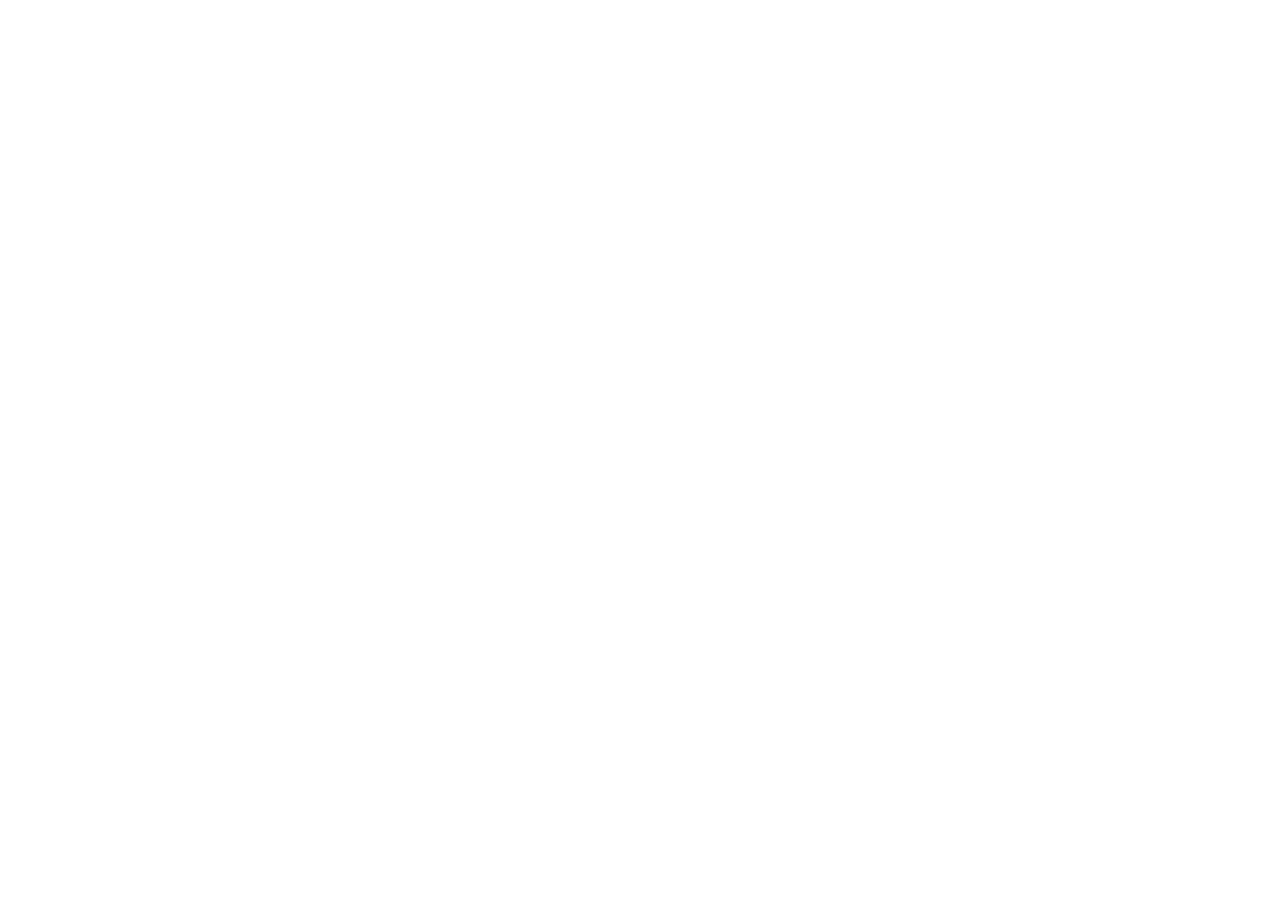
==== angebot.html @ c51e9775 "first commit" ====
<!DOCTYPE html>
<html lang="en">
<head>
    <meta charset="UTF-8">
    <meta name="viewport" content="width=device-width, initial-scale=1.0">
    <title>Document Angebot</title>
</head>
<body>
    
</body>
</html>
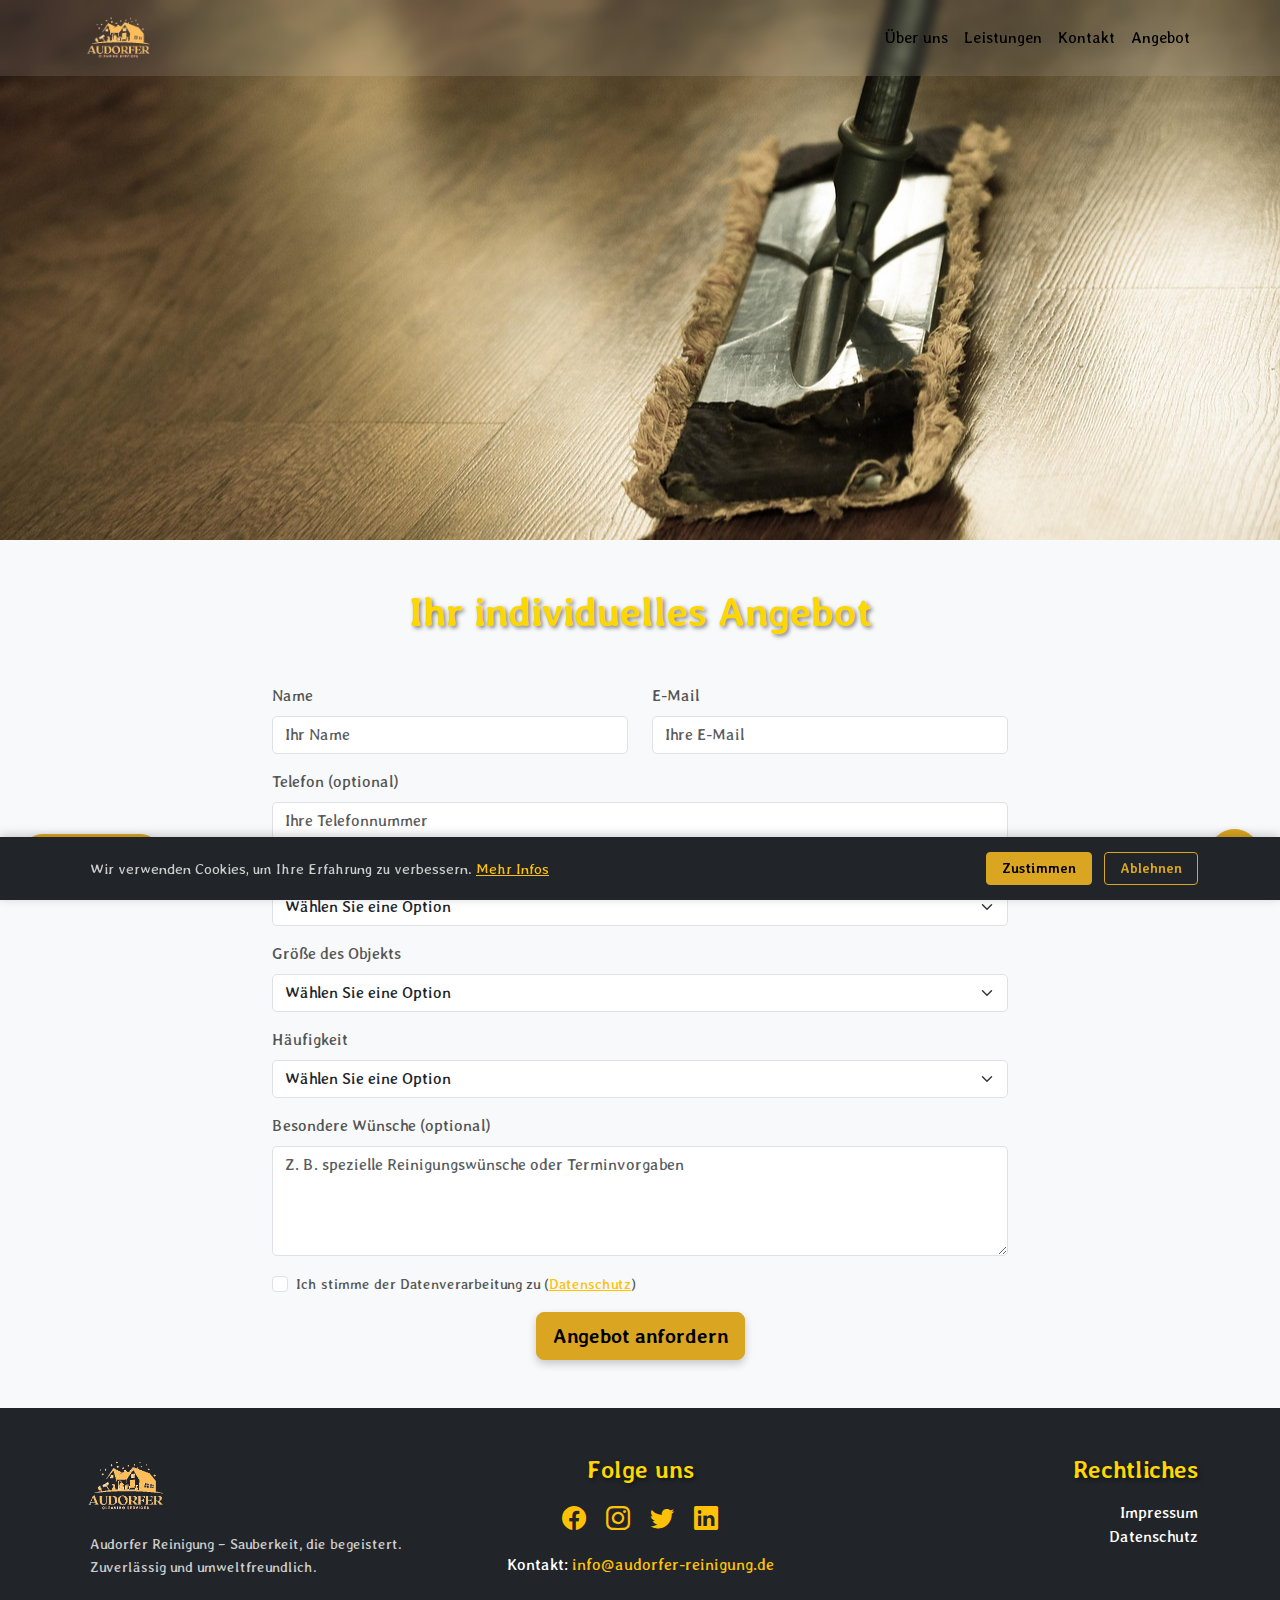
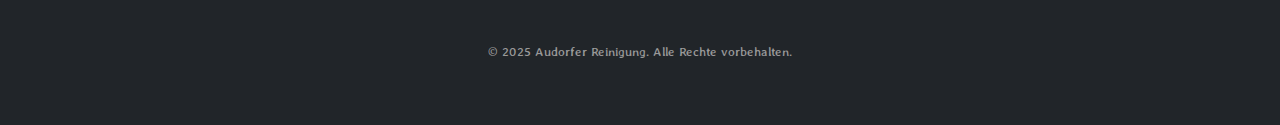
==== commit 6e54bc3b: "final update" ====
--- a/angebot.html
+++ b/angebot.html
@@ -1,11 +1,219 @@
 <!DOCTYPE html>
-<html lang="en">
+<html lang="de">
+
 <head>
+    <!-- Grundlegende Meta-Tags -->
     <meta charset="UTF-8">
     <meta name="viewport" content="width=device-width, initial-scale=1.0">
-    <title>Document Angebot</title>
+    <meta http-equiv="X-UA-Compatible" content="IE=edge">
+    <meta name="robots" content="index, follow"> <!-- Suchmaschinen erlauben das Indexieren -->
+
+    <title>Angebot - Audorfer Reinigung</title>
+    <meta name="description"
+        content="Fordern Sie Ihr individuelles Reinigungsangebot an – schnell und einfach bei Audorfer Reinigung.">
+
+    <!-- SEO Meta-Tags -->
+    <meta name="description"
+        content="Professionelle Reinigung für Zuhause und Büro bei Audorfer Reinigung. Zuverlässig, umweltfreundlich und günstig. Jetzt Angebot sichern!">
+    <meta name="keywords"
+        content="Reinigung, Audorfer Reinigung, Büroreinigung, Wohnungsreinigung, Fensterreinigung, umweltfreundlich, Reinigungsdienste, Angebot">
+    <meta name="author" content="Audorfer Reinigung">
+
+    <!-- Favicons -->
+    <link rel="icon" type="image/png" href="./favicon/favicon-96x96.png" sizes="96x96" />
+    <link rel="icon" type="image/svg+xml" href="./favicon/favicon.svg" />
+    <link rel="shortcut icon" href="./favicon/favicon.ico" />
+    <link rel="apple-touch-icon" sizes="180x180" href="./favicon/apple-touch-icon.png" />
+    <link rel="manifest" href="./favicon/site.webmanifest">
+
+    <!-- Open Graph (für Social Media wie Facebook, WhatsApp) -->
+    <meta property="og:title" content="Audorfer Reinigung - Professionelle Reinigungsdienste">
+    <meta property="og:description"
+        content="Sauberkeit, die begeistert! Zuverlässige und umweltfreundliche Reinigung für Ihr Zuhause oder Büro.">
+    <meta property="og:type" content="website">
+    <meta property="og:url" content="https://www.audorfer.com/">
+    <meta property="og:image" content="https://www.audorfer.com/img/logo/logo_transparent2.png">
+    <!-- Social Media Vorschaubild -->
+    <meta property="og:image:alt" content="Audorfer Reinigung Logo">
+    <meta property="og:site_name" content="Audorfer Reinigung">
+
+    <!-- Twitter Cards -->
+    <meta name="twitter:card" content="summary_large_image">
+    <meta name="twitter:title" content="Audorfer Reinigung - Professionelle Reinigungsdienste">
+    <meta name="twitter:description"
+        content="Sauberkeit, die begeistert! Zuverlässige und umweltfreundliche Reinigung für Ihr Zuhause oder Büro.">
+    <meta name="twitter:image" content="https://www.audorfer.com/img/logo/logo_transparent2.png">
+
+    <!-- Stylesheets -->
+    <link rel="stylesheet" href="https://cdn.jsdelivr.net/npm/bootstrap@5.3.0/dist/css/bootstrap.min.css">
+    <link rel="stylesheet" href="https://cdn.jsdelivr.net/npm/bootstrap-icons@1.11.3/font/bootstrap-icons.css">
+    <!-- Google Fonts für Averia Libre -->
+    <link rel="preconnect" href="https://fonts.googleapis.com">
+    <link rel="preconnect" href="https://fonts.gstatic.com" crossorigin>
+    <link
+        href="https://fonts.googleapis.com/css2?family=Averia+Libre:ital,wght@0,300;0,400;0,700;1,300;1,400;1,700&display=swap"
+        rel="stylesheet">
+    <link rel="stylesheet" href="style.css">
+
+    <!-- Canonical URL (verhindert Duplicate Content) -->
+    <link rel="canonical" href="https://www.audorfer.com/">
 </head>
-<body>
-    
+
+<body id="top">
+    <!-- Navbar -->
+    <header class="hero">
+        <nav class="navbar navbar-expand-lg fixed-top">
+            <div class="container">
+                <a class="navbar-brand" href="index.html">
+                    <img src="./img/logo/logo_transparent2.png" alt="Audorfer Logo" style="max-height: 50px;">
+                </a>
+                <button class="navbar-toggler" type="button" data-bs-toggle="collapse" data-bs-target="#navbarNav"
+                    title="Toggle navigation">
+                    <span class="navbar-toggler-icon"></span>
+                </button>
+                <div class="collapse navbar-collapse" id="navbarNav">
+                    <ul class="navbar-nav ms-auto">
+                        <li class="nav-item"><a class="nav-link" href="index.html#about">Über uns</a></li>
+                        <li class="nav-item"><a class="nav-link" href="index.html#services">Leistungen</a></li>
+                        <li class="nav-item"><a class="nav-link" href="index.html#contact">Kontakt</a></li>
+                        <li class="nav-item"><a class="nav-link" href="angebot.html">Angebot</a></li>
+                    </ul>
+                </div>
+            </div>
+        </nav>
+    </header>
+
+    <!-- Angebot Formular -->
+    <section class="offer-section py-5">
+        <div class="container">
+            <h1 class="golden-title shadow-text text-center mb-5">Ihr individuelles Angebot</h1>
+            <div class="row justify-content-center">
+                <div class="col-lg-8 col-md-10">
+                    <form class="offer-form" onsubmit="sendMail(event)">
+                        <div class="row">
+                            <div class="col-md-6 mb-3">
+                                <label for="offer-name" class="form-label">Name</label>
+                                <input type="text" class="form-control" id="offer-name" name="name" placeholder="Ihr Name" required>
+                            </div>
+                            <div class="col-md-6 mb-3">
+                                <label for="offer-email" class="form-label">E-Mail</label>
+                                <input type="email" class="form-control" id="offer-email" name="email" placeholder="Ihre E-Mail" required>
+                            </div>
+                        </div>
+                        <div class="mb-3">
+                            <label for="offer-phone" class="form-label">Telefon (optional)</label>
+                            <input type="tel" class="form-control" id="offer-phone" name="phone" placeholder="Ihre Telefonnummer">
+                        </div>
+                        <div class="mb-3">
+                            <label for="offer-type" class="form-label">Art der Reinigung</label>
+                            <select class="form-select" id="offer-type" name="type" required>
+                                <option value="" disabled selected>Wählen Sie eine Option</option>
+                                <option value="wohnung">Wohnungsreinigung</option>
+                                <option value="buero">Büroreinigung</option>
+                                <option value="fenster">Fensterreinigung</option>
+                                <option value="teppich">Teppichreinigung</option>
+                                <option value="sonstiges">Sonstiges</option>
+                            </select>
+                        </div>
+                        <div class="mb-3">
+                            <label for="offer-size" class="form-label">Größe des Objekts</label>
+                            <select class="form-select" id="offer-size" name="size" required>
+                                <option value="" disabled selected>Wählen Sie eine Option</option>
+                                <option value="small">Kleiner als 50 m²</option>
+                                <option value="medium">50-100 m²</option>
+                                <option value="large">Über 100 m²</option>
+                            </select>
+                        </div>
+                        <div class="mb-3">
+                            <label for="offer-frequency" class="form-label">Häufigkeit</label>
+                            <select class="form-select" id="offer-frequency" name="frequency" required>
+                                <option value="" disabled selected>Wählen Sie eine Option</option>
+                                <option value="einmalig">Einmalig</option>
+                                <option value="woechentlich">Wöchentlich</option>
+                                <option value="monatlich">Monatlich</option>
+                            </select>
+                        </div>
+                        <div class="mb-3">
+                            <label for="offer-notes" class="form-label">Besondere Wünsche (optional)</label>
+                            <textarea class="form-control" id="offer-notes" name="notes" rows="4" placeholder="Z. B. spezielle Reinigungswünsche oder Terminvorgaben"></textarea>
+                        </div>
+                        <div class="mb-3 form-check">
+                            <input type="checkbox" class="form-check-input" id="offer-privacy" name="privacy" required>
+                            <label class="form-check-label" for="offer-privacy">Ich stimme der Datenverarbeitung zu (<a href="datenschutz.html" class="text-warning">Datenschutz</a>)</label>
+                        </div>
+                        <div class="text-center">
+                            <button type="submit" class="btn btn-warning btn-lg shadow-btn">Angebot anfordern</button>
+                        </div>
+                    </form>
+                </div>
+            </div>
+        </div>
+    </section>
+
+    <!-- Sticky Buttons -->
+    <a href="https://wa.me/49123456789" class="sticky-whatsapp btn btn-warning shadow-btn" target="_blank"
+        rel="noopener">
+        <i class="bi bi-whatsapp me-2"></i> WApp Me
+    </a>
+    <a href="#top" class="sticky-top-btn btn btn-warning shadow-btn" title="Nach oben scrollen">
+        <i class="bi bi-arrow-up"></i>
+    </a>
+
+    <!-- Cookie Banner -->
+    <div id="cookie-banner" class="cookie-banner">
+        <div class="container d-flex justify-content-between align-items-center">
+            <p class="intro-text m-0">Wir verwenden Cookies, um Ihre Erfahrung zu verbessern. <a href="datenschutz.html"
+                    class="text-warning">Mehr Infos</a></p>
+            <div>
+                <button id="cookie-accept" class="btn btn-warning btn-sm me-2">Zustimmen</button>
+                <button id="cookie-decline" class="btn btn-outline-warning btn-sm">Ablehnen</button>
+            </div>
+        </div>
+    </div>
+    <footer class="footer-section py-5 bg-dark text-white">
+        <div class="container">
+            <div class="row">
+                <!-- Logo und Kurzbeschreibung -->
+                <div class="col-md-4 mb-4">
+                    <a href="#" class="d-block mb-3">
+                        <img src="./img/logo/logo_transparent2.png" alt="Audorfer Logo" style="max-height: 60px;">
+                    </a>
+                    <p class="intro-text">Audorfer Reinigung – Sauberkeit, die begeistert. Zuverlässig und
+                        umweltfreundlich.</p>
+                </div>
+                <!-- Social Media und Kontakt -->
+                <div class="col-md-4 mb-4 text-center">
+                    <h5 class="golden-title mb-3">Folge uns</h5>
+                    <div class="social-links">
+                        <a href="#" class="text-warning me-3"><i class="bi bi-facebook"></i></a>
+                        <a href="#" class="text-warning me-3"><i class="bi bi-instagram"></i></a>
+                        <a href="#" class="text-warning me-3"><i class="bi bi-twitter"></i></a>
+                        <a href="#" class="text-warning"><i class="bi bi-linkedin"></i></a>
+                    </div>
+                    <p class="mt-3">Kontakt: <a href="mailto:info@audorfer-reinigung.de"
+                            class="text-warning">info@audorfer-reinigung.de</a></p>
+                </div>
+                <!-- Links (Impressum, Datenschutz) -->
+                <div class="col-md-4 mb-4 text-md-end">
+                    <h5 class="golden-title mb-3">Rechtliches</h5>
+                    <ul class="list-unstyled">
+                        <li><a href="impressum.html" class="text-white">Impressum</a></li>
+                        <li><a href="datenschutz.html" class="text-white">Datenschutz</a></li>
+                        <!-- <li><a href="#agb" class="text-white">AGB</a></li> -->
+                    </ul>
+                </div>
+            </div>
+            <!-- Copyright -->
+            <div class="row mt-4">
+                <div class="col-12 text-center">
+                    <p class="small">&copy; 2025 Audorfer Reinigung. Alle Rechte vorbehalten.</p>
+                </div>
+            </div>
+        </div>
+    </footer>
+    <script src="https://cdn.jsdelivr.net/npm/bootstrap@5.3.0/dist/js/bootstrap.bundle.min.js"></script>
+    <script src="script.js"></script>
+    <script src="coockie.js"></script>
 </body>
+
 </html>--- a/style.css
+++ b/style.css
@@ -0,0 +1,817 @@
+body {
+    margin: 0;
+    padding: 0;
+    box-sizing: border-box;
+    font-family: 'Averia Libre', sans-serif;
+    font-weight: 400;
+    /* Normales Gewicht als Standard */
+}
+
+.hero {
+    background: url('./img/hero1.jpg') no-repeat center center;
+    background-size: cover;
+    /* Bild füllt die gesamte Section */
+    min-height: 60vh;
+    /* Volle Bildschirmhöhe */
+    display: flex;
+    align-items: center;
+    justify-content: center;
+    position: relative;
+    /* Damit die Navbar darüber liegt */
+}
+
+.navbar {
+    background-color: rgba(255, 255, 255, 0.1);
+    /* Leicht transparenter Hintergrund */
+    -webkit-backdrop-filter: blur(5px);
+    /* Für Webkit-Browser */
+    backdrop-filter: blur(5px);
+    /* Standard für moderne Browser */
+}
+
+.navbar .nav-link {
+    color: black;
+    /* Weiße Links für Kontrast */
+    font-weight: 500;
+}
+
+.navbar .nav-link:hover {
+    color: #ffc107;
+    /* Gelb beim Hover, passend zum Button */
+}
+
+.hero-content {
+    padding: 20px;
+    text-shadow: 2px 2px 4px rgba(0, 0, 0, 0.7);
+    /* Schatten für bessere Lesbarkeit */
+}
+
+.animate-text {
+    animation: fadeIn 2s ease-in-out;
+}
+
+@keyframes fadeIn {
+    0% {
+        opacity: 0;
+    }
+
+    100% {
+        opacity: 1;
+    }
+}
+
+/* About-Sektion */
+#about {
+    background-color: #f8f9fa;
+}
+
+.fade-in {
+    opacity: 0;
+    transform: translateY(20px);
+    transition: opacity 0.6s ease-out, transform 0.6s ease-out;
+}
+
+.fade-in.visible {
+    opacity: 1;
+    transform: translateY(0);
+}
+
+/* Mobile-spezifische Animation für das Bild */
+.mobile-fade-in {
+    opacity: 1;
+    /* Standardmäßig sichtbar auf Desktop */
+}
+
+#about img {
+    max-width: 100%;
+    height: auto;
+}
+
+/* Goldenes Theme */
+/* Goldenes Theme mit Averia Libre */
+.golden-title {
+    color: #FFD700;
+    /* Helles Gold für die Überschrift */
+    font-family: 'Averia Libre', sans-serif;
+    /* Dein neuer Font */
+    font-weight: 700;
+    font-size: 2.5rem;
+    /* Etwas größer für mehr Wirkung */
+}
+
+.intro-text {
+    color: #333;
+    /* Dunkelgrau für guten Kontrast */
+    font-family: 'Averia Libre', sans-serif;
+    font-weight: 400;
+    /* Normal für den Text */
+    line-height: 1.6;
+}
+
+.service-highlight {
+    color: #DAA520;
+    /* Dunkleres Gold für Hervorhebung */
+    font-family: 'Averia Libre', sans-serif;
+    font-weight: 600;
+    /* Etwas kräftiger */
+}
+
+.service-list li {
+    margin-bottom: 10px;
+    /* Mehr Abstand zwischen Listenelementen */
+    color: #555;
+    /* Dunkelgrau für Text */
+    font-family: 'Averia Libre', sans-serif;
+    font-weight: 400;
+    transition: transform 0.3s ease;
+    /* Leichte Animation */
+}
+
+.service-list li:hover {
+    transform: translateX(5px);
+    /* Leichter Shift beim Hover */
+}
+
+.golden-icon {
+    color: #F4C430;
+    /* Mittelgold für Icons */
+    transition: color 0.3s ease;
+}
+
+.service-list li:hover .golden-icon {
+    color: #FFD700;
+    /* Helles Gold beim Hover */
+}
+
+/* Services section */
+/* Services-Sektion */
+.services-section {
+    position: relative;
+    overflow: hidden;
+    /* Verhindert Überlaufen des animierten Hintergrunds */
+    padding: 80px 0;
+    /* Mehr Padding für Eleganz */
+}
+
+.services-bg-animated {
+    position: absolute;
+    top: 0;
+    left: 0;
+    width: 100%;
+    height: 100%;
+    background: linear-gradient(45deg, #FFD700, #DAA520, #F4C430);
+    /* Goldener Verlauf */
+    opacity: 0.2;
+    /* Subtil */
+    z-index: 0;
+    /* Hinter dem Inhalt */
+    animation: gradientShift 10s ease infinite;
+    /* Animation für Farbwechsel */
+    transform: translateY(100%);
+    /* Start außerhalb */
+    transition: transform 0.8s ease-out;
+    /* Beim Scrollen hoch */
+}
+
+.services-section.visible .services-bg-animated {
+    transform: translateY(0);
+    /* Sichtbar beim Scrollen */
+}
+
+@keyframes gradientShift {
+    0% {
+        background-position: 0% 50%;
+    }
+
+    50% {
+        background-position: 100% 50%;
+    }
+
+    100% {
+        background-position: 0% 50%;
+    }
+}
+
+.services-bg {
+    position: relative;
+    z-index: 1;
+    /* Über dem animierten Hintergrund */
+}
+
+.services-bg img {
+    border: 5px solid #FFD700;
+    /* Goldener Rahmen */
+}
+
+/* Text- und Button-Verbesserungen */
+.shadow-text {
+    text-shadow: 1px 1px 3px rgba(0, 0, 0, 0.3);
+    /* Subtiler Schatten */
+}
+
+.shadow-btn {
+    box-shadow: 0 4px 8px rgba(0, 0, 0, 0.2);
+    /* Schatten für den Button */
+    transition: box-shadow 0.3s ease, transform 0.3s ease;
+}
+
+.shadow-btn:hover {
+    box-shadow: 0 6px 12px rgba(0, 0, 0, 0.3);
+    /* Stärkerer Schatten beim Hover */
+    transform: translateY(-2px);
+    /* Leichtes Anheben */
+}
+
+/* Bestehende Animationen bleiben, nur Feinjustierung */
+.fade-in-right {
+    opacity: 0;
+    transform: translateX(50px);
+    transition: opacity 0.8s ease-out, transform 0.8s ease-out;
+}
+
+.fade-in-right.visible {
+    opacity: 1;
+    transform: translateX(0);
+}
+
+/* Expertise-Sektion */
+.expertise-section {
+    position: relative;
+    overflow: hidden;
+    padding: 80px 0;
+}
+
+.expertise-bg-animated {
+    position: absolute;
+    top: 0;
+    left: 0;
+    width: 100%;
+    height: 100%;
+    background: linear-gradient(135deg, #F4C430, #DAA520, #FFD700);
+    /* Umgekehrter Gold-Verlauf */
+    opacity: 0.2;
+    z-index: 0;
+    animation: gradientShift 12s ease infinite;
+    /* Etwas langsamer als vorher */
+    transform: translateX(-100%);
+    /* Startet links außerhalb */
+    transition: transform 0.8s ease-out;
+}
+
+.expertise-section.visible .expertise-bg-animated {
+    transform: translateX(0);
+    /* Beim Scrollen rein */
+}
+
+/* Animation von links */
+.fade-in-left {
+    opacity: 0;
+    transform: translateX(-50px);
+    /* Startet 50px links */
+    transition: opacity 0.8s ease-out, transform 0.8s ease-out;
+}
+
+.fade-in-left.visible {
+    opacity: 1;
+    transform: translateX(0);
+}
+
+/* Icon-Boxen Styling */
+.expertise-boxes .golden-icon {
+    font-size: 2rem;
+    /* Größere Icons */
+    color: #F4C430;
+}
+
+.expertise-boxes h4 {
+    margin-bottom: 10px;
+}
+
+.expertise-boxes .d-flex:hover .golden-icon {
+    color: #FFD700;
+    /* Helles Gold beim Hover */
+}
+
+/* Bild-Styling */
+.expertise-section img {
+    border: 5px solid #FFD700;
+    /* Goldener Rahmen */
+}
+
+/* How We Work Sektion */
+.how-we-work-section {
+    position: relative;
+    overflow: hidden;
+    padding: 80px 0;
+    background-color: #f8f9fa;
+}
+
+/* Flex-Anpassung für Desktop und Mobil */
+.how-we-work-section .row {
+    display: flex;
+    flex-direction: row;
+    flex-wrap: nowrap;
+    align-items: center;
+}
+
+/* Schritt-Boxen */
+.step-box {
+    background: #fff;
+    padding: 15px;
+    border-radius: 50%;
+    box-shadow: 0 4px 8px rgba(0, 0, 0, 0.1);
+    transition: transform 0.3s ease;
+    width: 220px;
+    height: 220px;
+    display: flex;
+    flex-direction: column;
+    justify-content: center;
+    align-items: center;
+    text-align: center;
+}
+
+.step-box:hover {
+    transform: translateY(-5px);
+}
+
+.rounded-icon {
+    max-width: 60px;
+    height: auto;
+    border-radius: 50%;
+    border: 3px solid #FFD700;
+}
+
+.step-number {
+    color: #DAA520;
+    font-family: 'Averia Libre', sans-serif;
+    font-weight: 700;
+    font-size: 1.25rem;
+    margin-bottom: 5px;
+}
+
+.service-highlight {
+    font-size: 1rem;
+    margin-bottom: 5px;
+}
+
+.intro-text {
+    font-size: 0.8rem;
+    padding: 0 8px;
+}
+
+/* Spalten-Anpassung */
+.step-col {
+    display: flex;
+    justify-content: center;
+    margin-bottom: 20px;
+}
+
+/* Pfeil-Anpassung */
+.arrow-col {
+    display: flex;
+    justify-content: center;
+    align-items: center;
+    margin-bottom: 20px;
+    /* Abstand für Mobil */
+}
+
+.arrow-icon {
+    font-size: 1.5rem;
+    color: #F4C430;
+}
+
+/* Discount Sektion */
+.discount-section {
+    position: relative;
+    overflow: hidden;
+    padding: 100px 0;
+    /* Mehr Platz für den Effekt */
+    min-height: 400px;
+    /* Mindesthöhe für Sichtbarkeit */
+}
+
+.discount-bg {
+    position: absolute;
+    top: -50%;
+    /* Startet höher, damit es beim Scrollen reinläuft */
+    left: 0;
+    width: 100%;
+    height: 226%;
+    /* Noch mehr Höhe für sichtbaren Parallax */
+    background: url('./img/discount-bg.jpg') no-repeat center center;
+    background-size: cover;
+    z-index: 0;
+    transform: translateY(0);
+    transition: transform 0.1s linear;
+}
+
+.discount-section::after {
+    content: '';
+    position: absolute;
+    top: 0;
+    left: 0;
+    width: 100%;
+    height: 100%;
+    background: rgba(0, 0, 0, 0.3);
+    /* Dunkles Overlay für Kontrast */
+    z-index: 1;
+}
+
+/* Text und Button über dem Hintergrund */
+.discount-section .container {
+    z-index: 2;
+    /* Über dem Bild und Overlay */
+}
+
+.golden-title {
+    color: #FFD700;
+    font-family: 'Averia Libre', sans-serif;
+    font-weight: 700;
+    font-size: 2.5rem;
+    text-shadow: 2px 2px 4px rgba(0, 0, 0, 0.5);
+    /* Stärkerer Schatten für Lesbarkeit */
+}
+
+.btn-warning {
+    background-color: #DAA520;
+    border-color: #DAA520;
+    font-family: 'Averia Libre', sans-serif;
+    font-weight: 600;
+}
+
+.btn-warning:hover {
+    background-color: #FFD700;
+    border-color: #FFD700;
+}
+
+/* Fade-In-Up Animation */
+.fade-in-up {
+    opacity: 0;
+    transform: translateY(30px);
+    transition: opacity 0.8s ease-out, transform 0.8s ease-out;
+}
+
+.fade-in-up.visible {
+    opacity: 1;
+    transform: translateY(0);
+}
+
+/* Kontakt Sektion */
+.contact-section {
+    background-color: #f8f9fa;
+    /* Hellgrauer Hintergrund */
+    padding: 80px 0;
+}
+
+.contact-form .form-label {
+    font-family: 'Averia Libre', sans-serif;
+    color: #555;
+}
+
+.contact-form .form-control {
+    border-radius: 5px;
+    font-family: 'Averia Libre', sans-serif;
+}
+
+.contact-form .form-check-label {
+    font-size: 0.9rem;
+    color: #555;
+}
+
+.contact-info {
+    background-color: #212529;
+    /* Dunkelgrau wie Footer */
+    box-shadow: 0 4px 8px rgba(0, 0, 0, 0.1);
+}
+
+.contact-info p {
+    margin-bottom: 10px;
+    color: #ccc;
+}
+
+.contact-info .golden-icon {
+    font-size: 1.2rem;
+    color: #F4C430;
+}
+
+/* Animationen */
+.fade-in-left {
+    opacity: 0;
+    transform: translateX(-50px);
+    transition: opacity 0.8s ease-out, transform 0.8s ease-out;
+}
+
+.fade-in-left.visible {
+    opacity: 1;
+    transform: translateX(0);
+}
+
+.fade-in-right {
+    opacity: 0;
+    transform: translateX(50px);
+    transition: opacity 0.8s ease-out, transform 0.8s ease-out;
+}
+
+.fade-in-right.visible {
+    opacity: 1;
+    transform: translateX(0);
+}
+
+/* Footer Sektion */
+.footer-section {
+    background-color: #212529;
+    /* Dunkelgrau */
+    color: #fff;
+}
+
+.footer-section .golden-title {
+    font-size: 1.5rem;
+    color: #FFD700;
+}
+
+.footer-section .intro-text {
+    font-size: 0.9rem;
+    color: #ccc;
+}
+
+.social-links a {
+    font-size: 1.5rem;
+    transition: color 0.3s ease;
+}
+
+.social-links a:hover {
+    color: #F4C430;
+    /* Helleres Gold beim Hover */
+}
+
+.footer-section a {
+    color: #fff;
+    text-decoration: none;
+}
+
+.footer-section a:hover {
+    color: #FFD700;
+}
+
+.footer-section .small {
+    font-size: 0.8rem;
+    color: #999;
+}
+
+/* Sticky WhatsApp Button (links) */
+.sticky-whatsapp {
+    position: fixed;
+    bottom: 20px;
+    /* Abstand vom unteren Rand */
+    left: 20px;
+    /* Links statt rechts */
+    z-index: 1000;
+    padding: 10px 20px;
+    font-family: 'Averia Libre', sans-serif;
+    font-weight: 600;
+    font-size: 1rem;
+    border-radius: 25px;
+    background-color: #DAA520;
+    border-color: #DAA520;
+    text-decoration: none;
+    transition: background-color 0.3s ease, transform 0.3s ease;
+}
+
+.sticky-whatsapp:hover {
+    background-color: #FFD700;
+    border-color: #FFD700;
+    transform: scale(1.05);
+}
+
+/* Sticky Nach-oben Button (rechts) */
+.sticky-top-btn {
+    position: fixed;
+    bottom: 20px;
+    right: 20px;
+    z-index: 1000;
+    padding: 10px 15px;
+    font-family: 'Averia Libre', sans-serif;
+    font-size: 1.2rem;
+    border-radius: 50%;
+    /* Rund für Pfeil */
+    background-color: #DAA520;
+    border-color: #DAA520;
+    text-decoration: none;
+    transition: background-color 0.3s ease, transform 0.3s ease;
+}
+
+.sticky-top-btn:hover {
+    background-color: #FFD700;
+    border-color: #FFD700;
+    transform: scale(1.05);
+}
+
+/* Auf Mobilgeräten sichtbar lassen */
+@media (max-width: 767.98px) {
+    .sticky-whatsapp {
+        padding: 8px 15px;
+        /* Etwas kleiner */
+        font-size: 0.9rem;
+    }
+
+    .sticky-top-btn {
+        padding: 8px 12px;
+        font-size: 1rem;
+    }
+}
+
+/* Cookie Banner */
+.cookie-banner {
+    position: fixed;
+    bottom: 0;
+    left: 0;
+    width: 100%;
+    background-color: #212529;
+    /* Dunkelgrau wie Footer */
+    padding: 15px 0;
+    z-index: 1100;
+    /* Über Sticky-Buttons */
+    box-shadow: 0 -2px 10px rgba(0, 0, 0, 0.2);
+    display: none;
+    /* Startet versteckt, JS zeigt es */
+}
+
+.cookie-banner .intro-text {
+    font-size: 0.9rem;
+    color: #ccc;
+}
+
+.cookie-banner .btn-sm {
+    font-family: 'Averia Libre', sans-serif;
+    font-weight: 600;
+    padding: 5px 15px;
+}
+
+.cookie-banner .btn-warning {
+    background-color: #DAA520;
+    border-color: #DAA520;
+}
+
+.cookie-banner .btn-warning:hover {
+    background-color: #FFD700;
+    border-color: #FFD700;
+}
+
+.cookie-banner .btn-outline-warning {
+    color: #DAA520;
+    border-color: #DAA520;
+}
+
+.cookie-banner .btn-outline-warning:hover {
+    color: #FFD700;
+    border-color: #FFD700;
+}
+
+/* Responsivität */
+@media (max-width: 767.98px) {
+    .cookie-banner .container {
+        flex-direction: column;
+        text-align: center;
+    }
+
+    .cookie-banner .intro-text {
+        margin-bottom: 10px;
+    }
+}
+
+/* Privacy Sektion */
+.privacy-section {
+    background-color: #f8f9fa;
+    padding: 80px 0;
+}
+
+.privacy-section .card {
+    border: none;
+    border-radius: 10px;
+    background-color: #fff;
+}
+
+.privacy-section .card-body {
+    padding: 30px;
+}
+
+.privacy-section .service-highlight {
+    color: #DAA520;
+    font-size: 1.5rem;
+}
+
+.privacy-section .intro-text {
+    font-size: 1rem;
+    color: #555;
+    line-height: 1.6;
+}
+
+/* Impressum Sektion */
+.impressum-section {
+    background-color: #f8f9fa;
+    padding: 80px 0;
+}
+
+.impressum-section .card {
+    border: none;
+    border-radius: 10px;
+    background-color: #fff;
+}
+
+.impressum-section .card-body {
+    padding: 30px;
+}
+
+.impressum-section .service-highlight {
+    color: #DAA520;
+    font-size: 1.5rem;
+}
+
+.impressum-section .intro-text {
+    font-size: 1rem;
+    color: #555;
+    line-height: 1.6;
+}
+
+/* Angebot Sektion */
+.offer-section {
+    background-color: #f8f9fa;
+    padding: 80px 0;
+}
+
+.offer-form .form-label {
+    font-family: 'Averia Libre', sans-serif;
+    color: #555;
+}
+
+.offer-form .form-control,
+.offer-form .form-select {
+    border-radius: 5px;
+    font-family: 'Averia Libre', sans-serif;
+}
+
+.offer-form .form-check-label {
+    font-size: 0.9rem;
+    color: #555;
+}
+/* Thank You Sektion */
+.thank-you-section {
+    background-color: #f8f9fa;
+    padding: 100px 0; /* Mehr Platz für Zentrierung */
+}
+
+.thank-you-section .intro-text {
+    font-size: 1.2rem;
+    color: #555;
+}
+/* Responsivität für Mobilgeräte */
+@media (max-width: 767.98px) {
+    .how-we-work-section .row {
+        flex-direction: column;
+        flex-wrap: wrap;
+    }
+
+    .step-box {
+        width: 200px;
+        height: 200px;
+    }
+
+    .rounded-icon {
+        max-width: 50px;
+    }
+
+    .step-number {
+        font-size: 1.1rem;
+    }
+
+    .service-highlight {
+        font-size: 0.9rem;
+    }
+
+    .intro-text {
+        font-size: 0.75rem;
+    }
+
+    .step-col {
+        margin-bottom: 15px;
+        /* Weniger Abstand vor Pfeil */
+    }
+
+    .arrow-col {
+        margin-bottom: 15px;
+        /* Abstand nach Pfeil */
+    }
+
+    /* Mobile Ansicht */
+    .mobile-fade-in {
+        opacity: 0;
+        /* Unsichtbar bis Scroll */
+        transform: translateY(20px);
+        transition: opacity 0.6s ease-out, transform 0.6s ease-out;
+    }
+
+    .mobile-fade-in.visible {
+        opacity: 1;
+        transform: translateY(0);
+    }
+}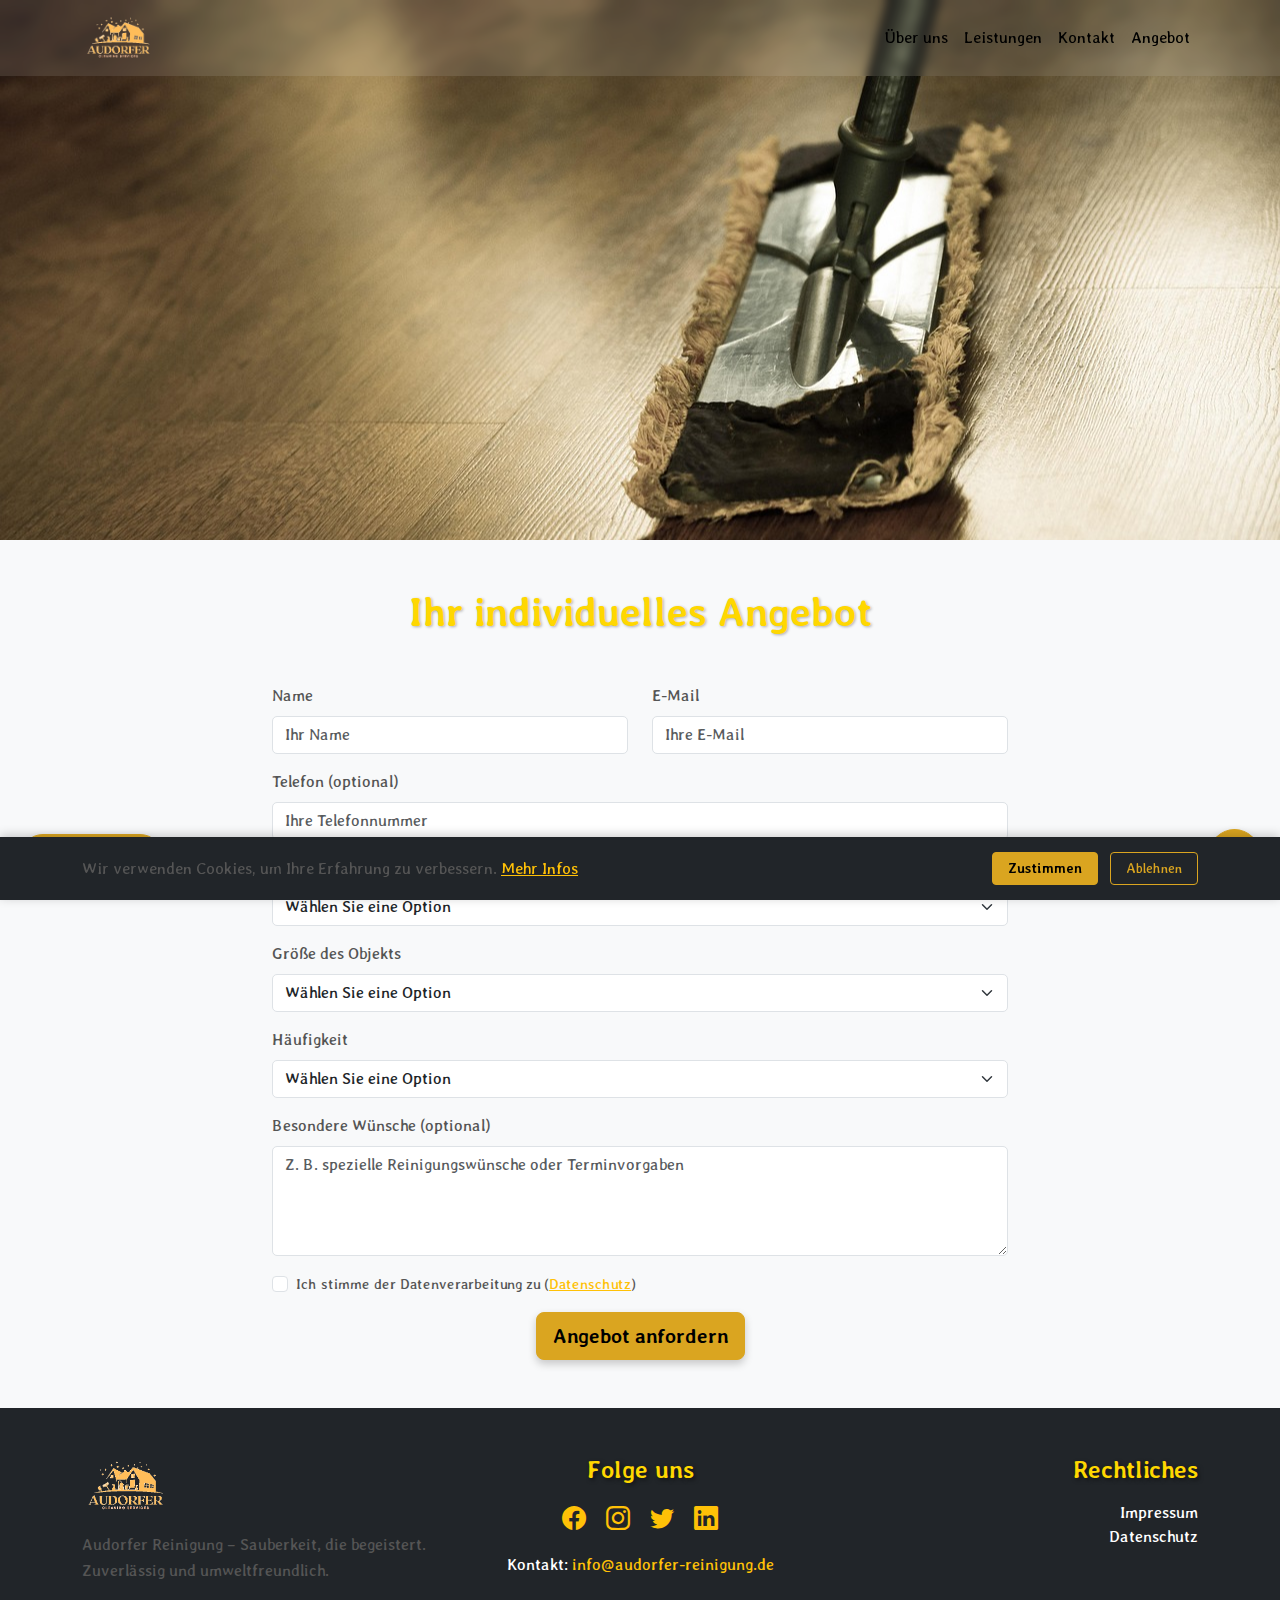
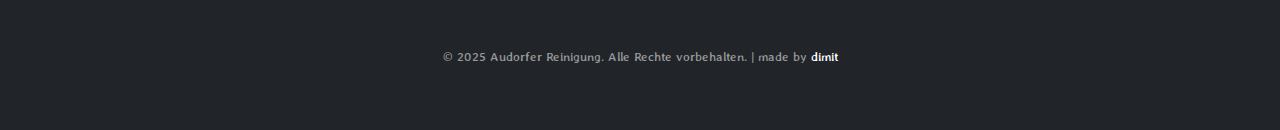
==== commit 9cd79782: "made by added, new style" ====
--- a/angebot.html
+++ b/angebot.html
@@ -93,16 +93,19 @@
                         <div class="row">
                             <div class="col-md-6 mb-3">
                                 <label for="offer-name" class="form-label">Name</label>
-                                <input type="text" class="form-control" id="offer-name" name="name" placeholder="Ihr Name" required>
+                                <input type="text" class="form-control" id="offer-name" name="name"
+                                    placeholder="Ihr Name" required>
                             </div>
                             <div class="col-md-6 mb-3">
                                 <label for="offer-email" class="form-label">E-Mail</label>
-                                <input type="email" class="form-control" id="offer-email" name="email" placeholder="Ihre E-Mail" required>
+                                <input type="email" class="form-control" id="offer-email" name="email"
+                                    placeholder="Ihre E-Mail" required>
                             </div>
                         </div>
                         <div class="mb-3">
                             <label for="offer-phone" class="form-label">Telefon (optional)</label>
-                            <input type="tel" class="form-control" id="offer-phone" name="phone" placeholder="Ihre Telefonnummer">
+                            <input type="tel" class="form-control" id="offer-phone" name="phone"
+                                placeholder="Ihre Telefonnummer">
                         </div>
                         <div class="mb-3">
                             <label for="offer-type" class="form-label">Art der Reinigung</label>
@@ -135,11 +138,13 @@
                         </div>
                         <div class="mb-3">
                             <label for="offer-notes" class="form-label">Besondere Wünsche (optional)</label>
-                            <textarea class="form-control" id="offer-notes" name="notes" rows="4" placeholder="Z. B. spezielle Reinigungswünsche oder Terminvorgaben"></textarea>
+                            <textarea class="form-control" id="offer-notes" name="notes" rows="4"
+                                placeholder="Z. B. spezielle Reinigungswünsche oder Terminvorgaben"></textarea>
                         </div>
                         <div class="mb-3 form-check">
                             <input type="checkbox" class="form-check-input" id="offer-privacy" name="privacy" required>
-                            <label class="form-check-label" for="offer-privacy">Ich stimme der Datenverarbeitung zu (<a href="datenschutz.html" class="text-warning">Datenschutz</a>)</label>
+                            <label class="form-check-label" for="offer-privacy">Ich stimme der Datenverarbeitung zu (<a
+                                    href="datenschutz.html" class="text-warning">Datenschutz</a>)</label>
                         </div>
                         <div class="text-center">
                             <button type="submit" class="btn btn-warning btn-lg shadow-btn">Angebot anfordern</button>
@@ -206,7 +211,12 @@
             <!-- Copyright -->
             <div class="row mt-4">
                 <div class="col-12 text-center">
-                    <p class="small">&copy; 2025 Audorfer Reinigung. Alle Rechte vorbehalten.</p>
+                    <p class="small">&copy; 2025 Audorfer Reinigung. Alle Rechte vorbehalten. | made by <a
+                            href="https://www.dimit.cc" target="_blank" rel="noopener noreferrer"
+                            class="text-decoration-none">
+                            dimit
+                        </a>
+                    </p>
                 </div>
             </div>
         </div>
--- a/style.css
+++ b/style.css
@@ -1,85 +1,170 @@
+/* Allgemeine Styles */
 body {
     margin: 0;
     padding: 0;
     box-sizing: border-box;
     font-family: 'Averia Libre', sans-serif;
     font-weight: 400;
-    /* Normales Gewicht als Standard */
-}
-
+    /* Standardgewicht */
+}
+
+/* Basis-Klassen (zentralisiert) */
+.golden-title {
+    color: #FFD700;
+    /* Helles Gold */
+    font-family: 'Averia Libre', sans-serif;
+    font-weight: 700;
+    font-size: 2.5rem;
+    text-shadow: 2px 2px 4px rgba(0, 0, 0, 0.5);
+}
+
+.intro-text {
+    color: #555;
+    /* Dunkelgrau */
+    font-family: 'Averia Libre', sans-serif;
+    font-weight: 400;
+    font-size: 1rem;
+    line-height: 1.6;
+}
+
+.service-highlight {
+    color: #DAA520;
+    /* Dunkleres Gold */
+    font-family: 'Averia Libre', sans-serif;
+    font-weight: 600;
+    font-size: 1rem;
+}
+
+.golden-icon {
+    color: #F4C430;
+    /* Mittelgold */
+    transition: color 0.3s ease;
+}
+
+.shadow-text {
+    text-shadow: 1px 1px 3px rgba(0, 0, 0, 0.3);
+}
+
+.shadow-btn {
+    box-shadow: 0 4px 8px rgba(0, 0, 0, 0.2);
+    transition: box-shadow 0.3s ease, transform 0.3s ease;
+}
+
+.shadow-btn:hover {
+    box-shadow: 0 6px 12px rgba(0, 0, 0, 0.3);
+    transform: translateY(-2px);
+}
+
+.btn-warning {
+    background-color: #DAA520;
+    border-color: #DAA520;
+    font-family: 'Averia Libre', sans-serif;
+    font-weight: 600;
+}
+
+.btn-warning:hover {
+    background-color: #FFD700;
+    border-color: #FFD700;
+}
+
+/* Animationen */
+@keyframes fadeIn {
+    0% {
+        opacity: 0;
+    }
+
+    100% {
+        opacity: 1;
+    }
+}
+
+.animate-text {
+    animation: fadeIn 2s ease-in-out;
+}
+
+.fade-in {
+    opacity: 0;
+    transform: translateY(20px);
+    transition: opacity 0.6s ease-out, transform 0.6s ease-out;
+}
+
+.fade-in.visible {
+    opacity: 1;
+    transform: translateY(0);
+}
+
+.fade-in-left {
+    opacity: 0;
+    transform: translateX(-50px);
+    transition: opacity 0.8s ease-out, transform 0.8s ease-out;
+}
+
+.fade-in-left.visible {
+    opacity: 1;
+    transform: translateX(0);
+}
+
+.fade-in-right {
+    opacity: 0;
+    transform: translateX(50px);
+    transition: opacity 0.8s ease-out, transform 0.8s ease-out;
+}
+
+.fade-in-right.visible {
+    opacity: 1;
+    transform: translateX(0);
+}
+
+.fade-in-up {
+    opacity: 0;
+    transform: translateY(30px);
+    transition: opacity 0.8s ease-out, transform 0.8s ease-out;
+}
+
+.fade-in-up.visible {
+    opacity: 1;
+    transform: translateY(0);
+}
+
+.mobile-fade-in {
+    opacity: 1;
+    /* Standard auf Desktop */
+}
+
+/* Hero Section */
 .hero {
     background: url('./img/hero1.jpg') no-repeat center center;
     background-size: cover;
-    /* Bild füllt die gesamte Section */
     min-height: 60vh;
-    /* Volle Bildschirmhöhe */
     display: flex;
     align-items: center;
     justify-content: center;
     position: relative;
-    /* Damit die Navbar darüber liegt */
-}
-
-.navbar {
-    background-color: rgba(255, 255, 255, 0.1);
-    /* Leicht transparenter Hintergrund */
-    -webkit-backdrop-filter: blur(5px);
-    /* Für Webkit-Browser */
-    backdrop-filter: blur(5px);
-    /* Standard für moderne Browser */
-}
-
-.navbar .nav-link {
-    color: black;
-    /* Weiße Links für Kontrast */
-    font-weight: 500;
-}
-
-.navbar .nav-link:hover {
-    color: #ffc107;
-    /* Gelb beim Hover, passend zum Button */
 }
 
 .hero-content {
     padding: 20px;
     text-shadow: 2px 2px 4px rgba(0, 0, 0, 0.7);
-    /* Schatten für bessere Lesbarkeit */
-}
-
-.animate-text {
-    animation: fadeIn 2s ease-in-out;
-}
-
-@keyframes fadeIn {
-    0% {
-        opacity: 0;
-    }
-
-    100% {
-        opacity: 1;
-    }
-}
-
-/* About-Sektion */
+}
+
+.navbar {
+    background-color: rgba(255, 255, 255, 0.1);
+    -webkit-backdrop-filter: blur(5px);
+    backdrop-filter: blur(5px);
+}
+
+.navbar .nav-link {
+    color: black;
+    font-weight: 500;
+}
+
+.navbar .nav-link:hover {
+    color: #ffc107;
+}
+
+/* About Section */
 #about {
     background-color: #f8f9fa;
-}
-
-.fade-in {
-    opacity: 0;
-    transform: translateY(20px);
-    transition: opacity 0.6s ease-out, transform 0.6s ease-out;
-}
-
-.fade-in.visible {
-    opacity: 1;
-    transform: translateY(0);
-}
-
-/* Mobile-spezifische Animation für das Bild */
-.mobile-fade-in {
-    opacity: 1;
-    /* Standardmäßig sichtbar auf Desktop */
 }
 
 #about img {
@@ -87,70 +172,25 @@
     height: auto;
 }
 
-/* Goldenes Theme */
-/* Goldenes Theme mit Averia Libre */
-.golden-title {
-    color: #FFD700;
-    /* Helles Gold für die Überschrift */
-    font-family: 'Averia Libre', sans-serif;
-    /* Dein neuer Font */
-    font-weight: 700;
-    font-size: 2.5rem;
-    /* Etwas größer für mehr Wirkung */
-}
-
-.intro-text {
-    color: #333;
-    /* Dunkelgrau für guten Kontrast */
-    font-family: 'Averia Libre', sans-serif;
-    font-weight: 400;
-    /* Normal für den Text */
-    line-height: 1.6;
-}
-
-.service-highlight {
-    color: #DAA520;
-    /* Dunkleres Gold für Hervorhebung */
-    font-family: 'Averia Libre', sans-serif;
-    font-weight: 600;
-    /* Etwas kräftiger */
-}
-
 .service-list li {
     margin-bottom: 10px;
-    /* Mehr Abstand zwischen Listenelementen */
     color: #555;
-    /* Dunkelgrau für Text */
-    font-family: 'Averia Libre', sans-serif;
-    font-weight: 400;
     transition: transform 0.3s ease;
-    /* Leichte Animation */
 }
 
 .service-list li:hover {
     transform: translateX(5px);
-    /* Leichter Shift beim Hover */
-}
-
-.golden-icon {
-    color: #F4C430;
-    /* Mittelgold für Icons */
-    transition: color 0.3s ease;
 }
 
 .service-list li:hover .golden-icon {
     color: #FFD700;
-    /* Helles Gold beim Hover */
-}
-
-/* Services section */
-/* Services-Sektion */
+}
+
+/* Services Section */
 .services-section {
     position: relative;
     overflow: hidden;
-    /* Verhindert Überlaufen des animierten Hintergrunds */
     padding: 80px 0;
-    /* Mehr Padding für Eleganz */
 }
 
 .services-bg-animated {
@@ -160,22 +200,15 @@
     width: 100%;
     height: 100%;
     background: linear-gradient(45deg, #FFD700, #DAA520, #F4C430);
-    /* Goldener Verlauf */
     opacity: 0.2;
-    /* Subtil */
     z-index: 0;
-    /* Hinter dem Inhalt */
     animation: gradientShift 10s ease infinite;
-    /* Animation für Farbwechsel */
     transform: translateY(100%);
-    /* Start außerhalb */
     transition: transform 0.8s ease-out;
-    /* Beim Scrollen hoch */
 }
 
 .services-section.visible .services-bg-animated {
     transform: translateY(0);
-    /* Sichtbar beim Scrollen */
 }
 
 @keyframes gradientShift {
@@ -195,46 +228,13 @@
 .services-bg {
     position: relative;
     z-index: 1;
-    /* Über dem animierten Hintergrund */
 }
 
 .services-bg img {
     border: 5px solid #FFD700;
-    /* Goldener Rahmen */
-}
-
-/* Text- und Button-Verbesserungen */
-.shadow-text {
-    text-shadow: 1px 1px 3px rgba(0, 0, 0, 0.3);
-    /* Subtiler Schatten */
-}
-
-.shadow-btn {
-    box-shadow: 0 4px 8px rgba(0, 0, 0, 0.2);
-    /* Schatten für den Button */
-    transition: box-shadow 0.3s ease, transform 0.3s ease;
-}
-
-.shadow-btn:hover {
-    box-shadow: 0 6px 12px rgba(0, 0, 0, 0.3);
-    /* Stärkerer Schatten beim Hover */
-    transform: translateY(-2px);
-    /* Leichtes Anheben */
-}
-
-/* Bestehende Animationen bleiben, nur Feinjustierung */
-.fade-in-right {
-    opacity: 0;
-    transform: translateX(50px);
-    transition: opacity 0.8s ease-out, transform 0.8s ease-out;
-}
-
-.fade-in-right.visible {
-    opacity: 1;
-    transform: translateX(0);
-}
-
-/* Expertise-Sektion */
+}
+
+/* Expertise Section */
 .expertise-section {
     position: relative;
     overflow: hidden;
@@ -248,39 +248,19 @@
     width: 100%;
     height: 100%;
     background: linear-gradient(135deg, #F4C430, #DAA520, #FFD700);
-    /* Umgekehrter Gold-Verlauf */
     opacity: 0.2;
     z-index: 0;
     animation: gradientShift 12s ease infinite;
-    /* Etwas langsamer als vorher */
     transform: translateX(-100%);
-    /* Startet links außerhalb */
     transition: transform 0.8s ease-out;
 }
 
 .expertise-section.visible .expertise-bg-animated {
     transform: translateX(0);
-    /* Beim Scrollen rein */
-}
-
-/* Animation von links */
-.fade-in-left {
-    opacity: 0;
-    transform: translateX(-50px);
-    /* Startet 50px links */
-    transition: opacity 0.8s ease-out, transform 0.8s ease-out;
-}
-
-.fade-in-left.visible {
-    opacity: 1;
-    transform: translateX(0);
-}
-
-/* Icon-Boxen Styling */
+}
+
 .expertise-boxes .golden-icon {
     font-size: 2rem;
-    /* Größere Icons */
-    color: #F4C430;
 }
 
 .expertise-boxes h4 {
@@ -289,16 +269,13 @@
 
 .expertise-boxes .d-flex:hover .golden-icon {
     color: #FFD700;
-    /* Helles Gold beim Hover */
-}
-
-/* Bild-Styling */
+}
+
 .expertise-section img {
     border: 5px solid #FFD700;
-    /* Goldener Rahmen */
-}
-
-/* How We Work Sektion */
+}
+
+/* How We Work Section */
 .how-we-work-section {
     position: relative;
     overflow: hidden;
@@ -306,7 +283,6 @@
     background-color: #f8f9fa;
 }
 
-/* Flex-Anpassung für Desktop und Mobil */
 .how-we-work-section .row {
     display: flex;
     flex-direction: row;
@@ -314,7 +290,6 @@
     align-items: center;
 }
 
-/* Schritt-Boxen */
 .step-box {
     background: #fff;
     padding: 15px;
@@ -343,36 +318,22 @@
 
 .step-number {
     color: #DAA520;
-    font-family: 'Averia Libre', sans-serif;
     font-weight: 700;
     font-size: 1.25rem;
     margin-bottom: 5px;
 }
 
-.service-highlight {
-    font-size: 1rem;
-    margin-bottom: 5px;
-}
-
-.intro-text {
-    font-size: 0.8rem;
-    padding: 0 8px;
-}
-
-/* Spalten-Anpassung */
 .step-col {
     display: flex;
     justify-content: center;
     margin-bottom: 20px;
 }
 
-/* Pfeil-Anpassung */
 .arrow-col {
     display: flex;
     justify-content: center;
     align-items: center;
     margin-bottom: 20px;
-    /* Abstand für Mobil */
 }
 
 .arrow-icon {
@@ -380,24 +341,20 @@
     color: #F4C430;
 }
 
-/* Discount Sektion */
+/* Discount Section */
 .discount-section {
     position: relative;
     overflow: hidden;
     padding: 100px 0;
-    /* Mehr Platz für den Effekt */
     min-height: 400px;
-    /* Mindesthöhe für Sichtbarkeit */
 }
 
 .discount-bg {
     position: absolute;
     top: -50%;
-    /* Startet höher, damit es beim Scrollen reinläuft */
     left: 0;
     width: 100%;
     height: 226%;
-    /* Noch mehr Höhe für sichtbaren Parallax */
     background: url('./img/discount-bg.jpg') no-repeat center center;
     background-size: cover;
     z-index: 0;
@@ -413,74 +370,41 @@
     width: 100%;
     height: 100%;
     background: rgba(0, 0, 0, 0.3);
-    /* Dunkles Overlay für Kontrast */
     z-index: 1;
 }
 
-/* Text und Button über dem Hintergrund */
 .discount-section .container {
     z-index: 2;
-    /* Über dem Bild und Overlay */
-}
-
-.golden-title {
-    color: #FFD700;
-    font-family: 'Averia Libre', sans-serif;
-    font-weight: 700;
-    font-size: 2.5rem;
-    text-shadow: 2px 2px 4px rgba(0, 0, 0, 0.5);
-    /* Stärkerer Schatten für Lesbarkeit */
-}
-
-.btn-warning {
-    background-color: #DAA520;
-    border-color: #DAA520;
-    font-family: 'Averia Libre', sans-serif;
-    font-weight: 600;
-}
-
-.btn-warning:hover {
-    background-color: #FFD700;
-    border-color: #FFD700;
-}
-
-/* Fade-In-Up Animation */
-.fade-in-up {
-    opacity: 0;
-    transform: translateY(30px);
-    transition: opacity 0.8s ease-out, transform 0.8s ease-out;
-}
-
-.fade-in-up.visible {
-    opacity: 1;
-    transform: translateY(0);
-}
-
-/* Kontakt Sektion */
+}
+
+/* Kontakt Section */
 .contact-section {
     background-color: #f8f9fa;
-    /* Hellgrauer Hintergrund */
     padding: 80px 0;
 }
 
-.contact-form .form-label {
+.contact-form .form-label,
+.offer-form .form-label {
     font-family: 'Averia Libre', sans-serif;
     color: #555;
 }
 
-.contact-form .form-control {
+.contact-form .form-control,
+.contact-form .form-select,
+.offer-form .form-control,
+.offer-form .form-select {
     border-radius: 5px;
     font-family: 'Averia Libre', sans-serif;
 }
 
-.contact-form .form-check-label {
+.contact-form .form-check-label,
+.offer-form .form-check-label {
     font-size: 0.9rem;
     color: #555;
 }
 
 .contact-info {
     background-color: #212529;
-    /* Dunkelgrau wie Footer */
     box-shadow: 0 4px 8px rgba(0, 0, 0, 0.1);
 }
 
@@ -491,47 +415,16 @@
 
 .contact-info .golden-icon {
     font-size: 1.2rem;
-    color: #F4C430;
-}
-
-/* Animationen */
-.fade-in-left {
-    opacity: 0;
-    transform: translateX(-50px);
-    transition: opacity 0.8s ease-out, transform 0.8s ease-out;
-}
-
-.fade-in-left.visible {
-    opacity: 1;
-    transform: translateX(0);
-}
-
-.fade-in-right {
-    opacity: 0;
-    transform: translateX(50px);
-    transition: opacity 0.8s ease-out, transform 0.8s ease-out;
-}
-
-.fade-in-right.visible {
-    opacity: 1;
-    transform: translateX(0);
-}
-
-/* Footer Sektion */
+}
+
+/* Footer Section */
 .footer-section {
     background-color: #212529;
-    /* Dunkelgrau */
     color: #fff;
 }
 
 .footer-section .golden-title {
     font-size: 1.5rem;
-    color: #FFD700;
-}
-
-.footer-section .intro-text {
-    font-size: 0.9rem;
-    color: #ccc;
 }
 
 .social-links a {
@@ -541,7 +434,6 @@
 
 .social-links a:hover {
     color: #F4C430;
-    /* Helleres Gold beim Hover */
 }
 
 .footer-section a {
@@ -558,17 +450,13 @@
     color: #999;
 }
 
-/* Sticky WhatsApp Button (links) */
+/* Sticky Buttons */
 .sticky-whatsapp {
     position: fixed;
     bottom: 20px;
-    /* Abstand vom unteren Rand */
     left: 20px;
-    /* Links statt rechts */
     z-index: 1000;
     padding: 10px 20px;
-    font-family: 'Averia Libre', sans-serif;
-    font-weight: 600;
     font-size: 1rem;
     border-radius: 25px;
     background-color: #DAA520;
@@ -583,17 +471,14 @@
     transform: scale(1.05);
 }
 
-/* Sticky Nach-oben Button (rechts) */
 .sticky-top-btn {
     position: fixed;
     bottom: 20px;
     right: 20px;
     z-index: 1000;
     padding: 10px 15px;
-    font-family: 'Averia Libre', sans-serif;
     font-size: 1.2rem;
     border-radius: 50%;
-    /* Rund für Pfeil */
     background-color: #DAA520;
     border-color: #DAA520;
     text-decoration: none;
@@ -604,20 +489,6 @@
     background-color: #FFD700;
     border-color: #FFD700;
     transform: scale(1.05);
-}
-
-/* Auf Mobilgeräten sichtbar lassen */
-@media (max-width: 767.98px) {
-    .sticky-whatsapp {
-        padding: 8px 15px;
-        /* Etwas kleiner */
-        font-size: 0.9rem;
-    }
-
-    .sticky-top-btn {
-        padding: 8px 12px;
-        font-size: 1rem;
-    }
 }
 
 /* Cookie Banner */
@@ -627,34 +498,14 @@
     left: 0;
     width: 100%;
     background-color: #212529;
-    /* Dunkelgrau wie Footer */
     padding: 15px 0;
     z-index: 1100;
-    /* Über Sticky-Buttons */
     box-shadow: 0 -2px 10px rgba(0, 0, 0, 0.2);
     display: none;
-    /* Startet versteckt, JS zeigt es */
-}
-
-.cookie-banner .intro-text {
-    font-size: 0.9rem;
-    color: #ccc;
 }
 
 .cookie-banner .btn-sm {
-    font-family: 'Averia Libre', sans-serif;
-    font-weight: 600;
     padding: 5px 15px;
-}
-
-.cookie-banner .btn-warning {
-    background-color: #DAA520;
-    border-color: #DAA520;
-}
-
-.cookie-banner .btn-warning:hover {
-    background-color: #FFD700;
-    border-color: #FFD700;
 }
 
 .cookie-banner .btn-outline-warning {
@@ -667,104 +518,38 @@
     border-color: #FFD700;
 }
 
-/* Responsivität */
-@media (max-width: 767.98px) {
-    .cookie-banner .container {
-        flex-direction: column;
-        text-align: center;
-    }
-
-    .cookie-banner .intro-text {
-        margin-bottom: 10px;
-    }
-}
-
-/* Privacy Sektion */
-.privacy-section {
-    background-color: #f8f9fa;
-    padding: 80px 0;
-}
-
-.privacy-section .card {
-    border: none;
-    border-radius: 10px;
-    background-color: #fff;
-}
-
-.privacy-section .card-body {
-    padding: 30px;
-}
-
-.privacy-section .service-highlight {
-    color: #DAA520;
-    font-size: 1.5rem;
-}
-
-.privacy-section .intro-text {
-    font-size: 1rem;
-    color: #555;
-    line-height: 1.6;
-}
-
-/* Impressum Sektion */
+/* Privacy & Impressum Sections */
+.privacy-section,
 .impressum-section {
     background-color: #f8f9fa;
     padding: 80px 0;
 }
 
+.privacy-section .card,
 .impressum-section .card {
     border: none;
     border-radius: 10px;
     background-color: #fff;
 }
 
+.privacy-section .card-body,
 .impressum-section .card-body {
     padding: 30px;
 }
 
-.impressum-section .service-highlight {
-    color: #DAA520;
-    font-size: 1.5rem;
-}
-
-.impressum-section .intro-text {
-    font-size: 1rem;
-    color: #555;
-    line-height: 1.6;
-}
-
-/* Angebot Sektion */
+/* Angebot Section */
 .offer-section {
     background-color: #f8f9fa;
     padding: 80px 0;
 }
 
-.offer-form .form-label {
-    font-family: 'Averia Libre', sans-serif;
-    color: #555;
-}
-
-.offer-form .form-control,
-.offer-form .form-select {
-    border-radius: 5px;
-    font-family: 'Averia Libre', sans-serif;
-}
-
-.offer-form .form-check-label {
-    font-size: 0.9rem;
-    color: #555;
-}
-/* Thank You Sektion */
+/* Thank You Section */
 .thank-you-section {
     background-color: #f8f9fa;
-    padding: 100px 0; /* Mehr Platz für Zentrierung */
-}
-
-.thank-you-section .intro-text {
-    font-size: 1.2rem;
-    color: #555;
-}
-/* Responsivität für Mobilgeräte */
+    padding: 100px 0;
+}
+
+/* Responsive Anpassungen */
 @media (max-width: 767.98px) {
     .how-we-work-section .row {
         flex-direction: column;
@@ -792,20 +577,13 @@
         font-size: 0.75rem;
     }
 
-    .step-col {
-        margin-bottom: 15px;
-        /* Weniger Abstand vor Pfeil */
-    }
-
+    .step-col,
     .arrow-col {
         margin-bottom: 15px;
-        /* Abstand nach Pfeil */
-    }
-
-    /* Mobile Ansicht */
+    }
+
     .mobile-fade-in {
         opacity: 0;
-        /* Unsichtbar bis Scroll */
         transform: translateY(20px);
         transition: opacity 0.6s ease-out, transform 0.6s ease-out;
     }
@@ -814,4 +592,49 @@
         opacity: 1;
         transform: translateY(0);
     }
+
+    .fade-in-right {
+        transform: translateY(20px);
+        /* Von unten statt rechts */
+    }
+
+    .fade-in-right.visible {
+        transform: translateY(0);
+    }
+
+    .golden-title {
+        font-size: 2rem;
+    }
+
+    .sticky-whatsapp {
+        /*bottom: 70px;*/
+        /* Höher verschieben für Platz */
+        padding: 8px 15px;
+        font-size: 0.9rem;
+    }
+
+    .sticky-top-btn {
+        padding: 8px 12px;
+        font-size: 1rem;
+    }
+
+    .cookie-banner .container {
+        flex-direction: column;
+        text-align: center;
+    }
+
+    .cookie-banner .intro-text {
+        margin-bottom: 10px;
+    }
+
+    /* Kontaktformular-Anpassungen */
+    .contact-form {
+        text-align: center;
+        /* Zentriert den Button */
+    }
+
+    .contact-form .btn {
+        margin-bottom: 30px;
+        /* Abstand zur Kontaktinfo */
+    }
 }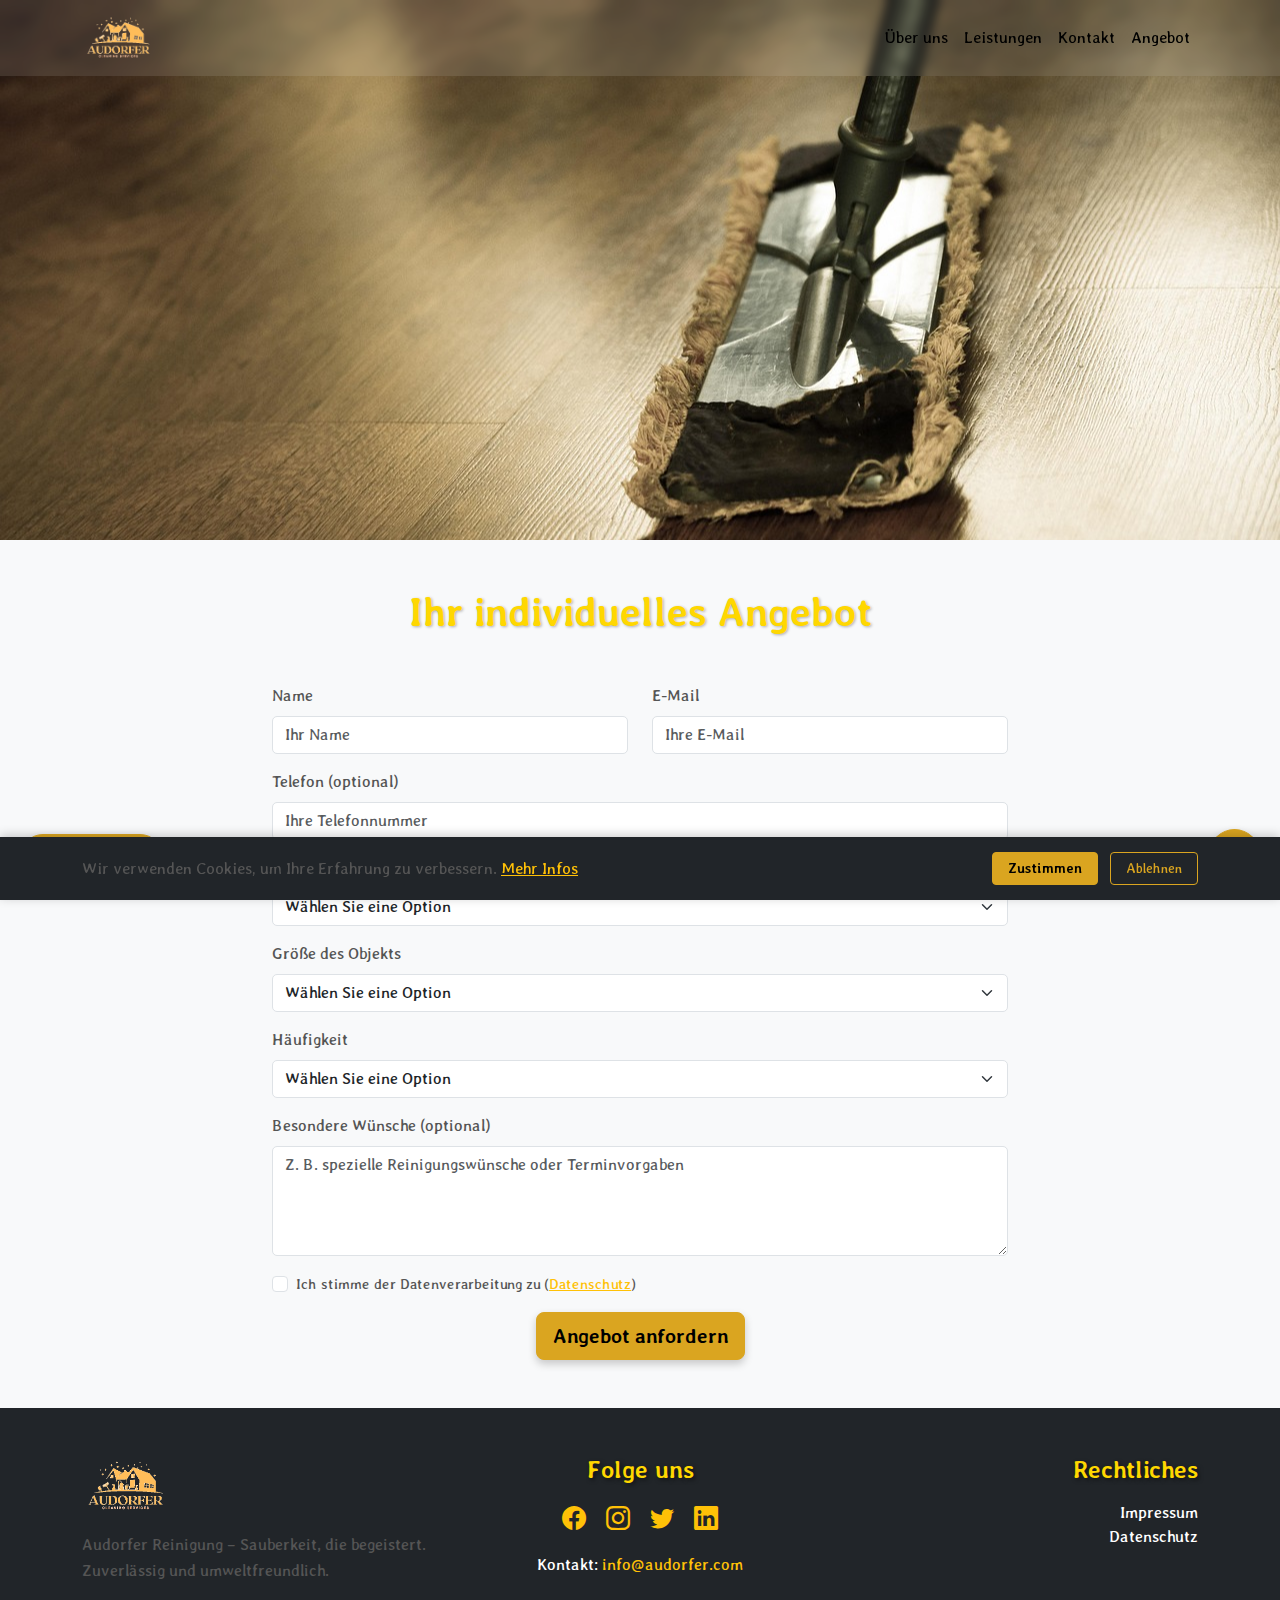
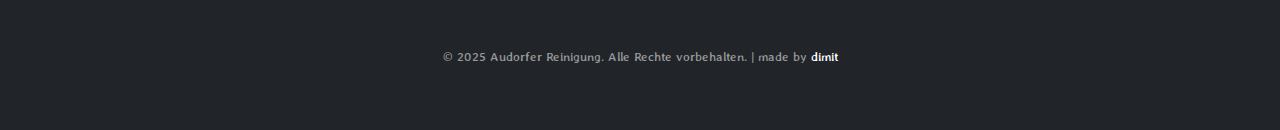
==== commit ce60b704: "mail fixed, site map fixed" ====
--- a/angebot.html
+++ b/angebot.html
@@ -195,8 +195,8 @@
                         <a href="#" class="text-warning me-3"><i class="bi bi-twitter"></i></a>
                         <a href="#" class="text-warning"><i class="bi bi-linkedin"></i></a>
                     </div>
-                    <p class="mt-3">Kontakt: <a href="mailto:info@audorfer-reinigung.de"
-                            class="text-warning">info@audorfer-reinigung.de</a></p>
+                    <p class="mt-3">Kontakt: <a href="mailto:info@audorfer.com"
+                            class="text-warning">info@audorfer.com</a></p>
                 </div>
                 <!-- Links (Impressum, Datenschutz) -->
                 <div class="col-md-4 mb-4 text-md-end">
